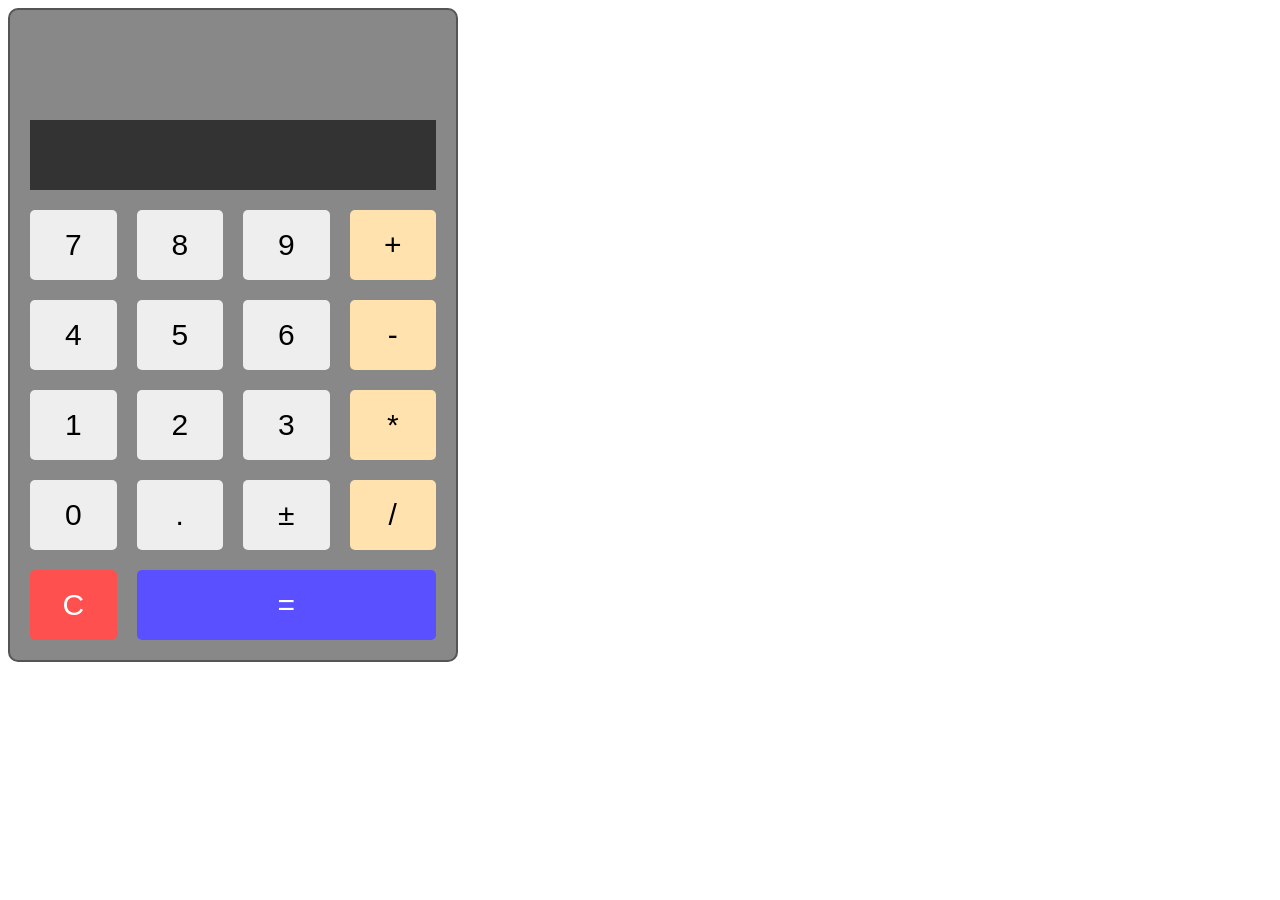
==== index.html @ 2b356f4c "Updates" ====
<!DOCTYPE html><html lang="en"><head><meta charset="UTF-8"><meta name="viewport" content="width=device-width, initial-scale=1.0"><meta http-equiv="X-UA-Compatible" content="ie=edge"><title>Calculator</title><link rel="stylesheet" href="/app.30a238ed.css"></head><body> <article class="calc"> <div class="calc__operation_history" id="operation_history"></div> <output class="calc__result" id="result"></output> <button class="calc__btn" type="button">7</button> <button class="calc__btn" type="button">8</button> <button class="calc__btn" type="button">9</button> <button class="calc__btn calc__btn_operator" type="button">+</button> <button class="calc__btn" type="button">4</button> <button class="calc__btn" type="button">5</button> <button class="calc__btn" type="button">6</button> <button class="calc__btn calc__btn_operator" type="button">-</button> <button class="calc__btn" type="button">1</button> <button class="calc__btn" type="button">2</button> <button class="calc__btn" type="button">3</button> <button class="calc__btn calc__btn_operator" type="button">*</button> <button class="calc__btn" type="button">0</button> <button class="calc__btn" id="dot" type="button">.</button> <button class="calc__btn" type="button">±</button> <button class="calc__btn calc__btn_operator" type="button">/</button> <button class="calc__btn calc__btn_reset" type="button">C</button> <button class="calc__btn calc__btn_equal" id="equal_sign" type="button">=</button> </article> <script src="/app.9db1e008.js"></script> </body></html>
---- app.30a238ed.css ----
*{box-sizing:border-box}body{background:#fff}.calc{width:450px;border:2px solid #555;border-radius:10px;background-color:#888;padding:20px;display:grid;grid-template-columns:repeat(4,1fr);grid-auto-rows:70px;gap:20px}.calc__result{text-align:end;grid-column:1/-1;background-color:#333;color:#fff;font-size:50px;padding:10px}.calc__btn{border:none;border-radius:5px;background-color:#eee;cursor:pointer;font-size:30px}.calc__btn:hover{opacity:.9}.calc__btn_operator{background-color:#ffe2ae}.calc__btn_reset{background-color:#ff5050;color:#fff}.calc__btn_equal{background-color:#5b50ff;color:#fff;grid-column:2/-1}.calc__operation_history{display:grid;align-self:center;grid-column:1/-1;text-align:end;font-size:xx-large;color:#ffe2ae}
/*# sourceMappingURL=/app.30a238ed.css.map */
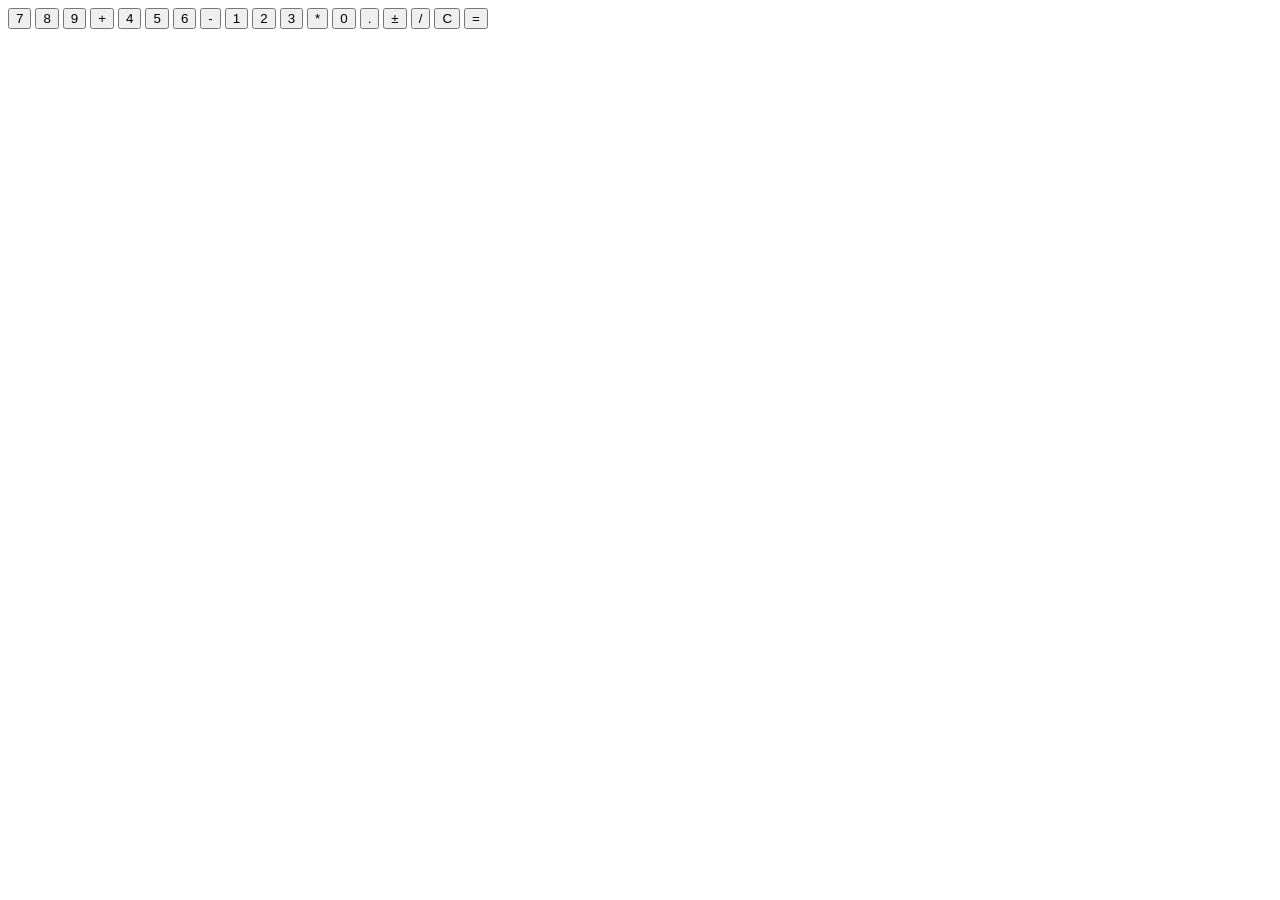
==== commit 98033fd4: "Updates" ====
--- a/index.html
+++ b/index.html
@@ -1 +1 @@
-<!DOCTYPE html><html lang="en"><head><meta charset="UTF-8"><meta name="viewport" content="width=device-width, initial-scale=1.0"><meta http-equiv="X-UA-Compatible" content="ie=edge"><title>Calculator</title><link rel="stylesheet" href="/app.30a238ed.css"></head><body> <article class="calc"> <div class="calc__operation_history" id="operation_history"></div> <output class="calc__result" id="result"></output> <button class="calc__btn" type="button">7</button> <button class="calc__btn" type="button">8</button> <button class="calc__btn" type="button">9</button> <button class="calc__btn calc__btn_operator" type="button">+</button> <button class="calc__btn" type="button">4</button> <button class="calc__btn" type="button">5</button> <button class="calc__btn" type="button">6</button> <button class="calc__btn calc__btn_operator" type="button">-</button> <button class="calc__btn" type="button">1</button> <button class="calc__btn" type="button">2</button> <button class="calc__btn" type="button">3</button> <button class="calc__btn calc__btn_operator" type="button">*</button> <button class="calc__btn" type="button">0</button> <button class="calc__btn" id="dot" type="button">.</button> <button class="calc__btn" type="button">±</button> <button class="calc__btn calc__btn_operator" type="button">/</button> <button class="calc__btn calc__btn_reset" type="button">C</button> <button class="calc__btn calc__btn_equal" id="equal_sign" type="button">=</button> </article> <script src="/app.9db1e008.js"></script> </body></html>+<!DOCTYPE html><html lang="en"><head><meta charset="UTF-8"><meta name="viewport" content="width=device-width, initial-scale=1.0"><meta http-equiv="X-UA-Compatible" content="ie=edge"><title>Calculator</title><link rel="stylesheet" href="/ci-cd-sample-app-v1/app.30a238ed.css"></head><body> <article class="calc"> <div class="calc__operation_history" id="operation_history"></div> <output class="calc__result" id="result"></output> <button class="calc__btn" type="button">7</button> <button class="calc__btn" type="button">8</button> <button class="calc__btn" type="button">9</button> <button class="calc__btn calc__btn_operator" type="button">+</button> <button class="calc__btn" type="button">4</button> <button class="calc__btn" type="button">5</button> <button class="calc__btn" type="button">6</button> <button class="calc__btn calc__btn_operator" type="button">-</button> <button class="calc__btn" type="button">1</button> <button class="calc__btn" type="button">2</button> <button class="calc__btn" type="button">3</button> <button class="calc__btn calc__btn_operator" type="button">*</button> <button class="calc__btn" type="button">0</button> <button class="calc__btn" id="dot" type="button">.</button> <button class="calc__btn" type="button">±</button> <button class="calc__btn calc__btn_operator" type="button">/</button> <button class="calc__btn calc__btn_reset" type="button">C</button> <button class="calc__btn calc__btn_equal" id="equal_sign" type="button">=</button> </article> <script src="/ci-cd-sample-app-v1/app.9db1e008.js"></script> </body></html>
